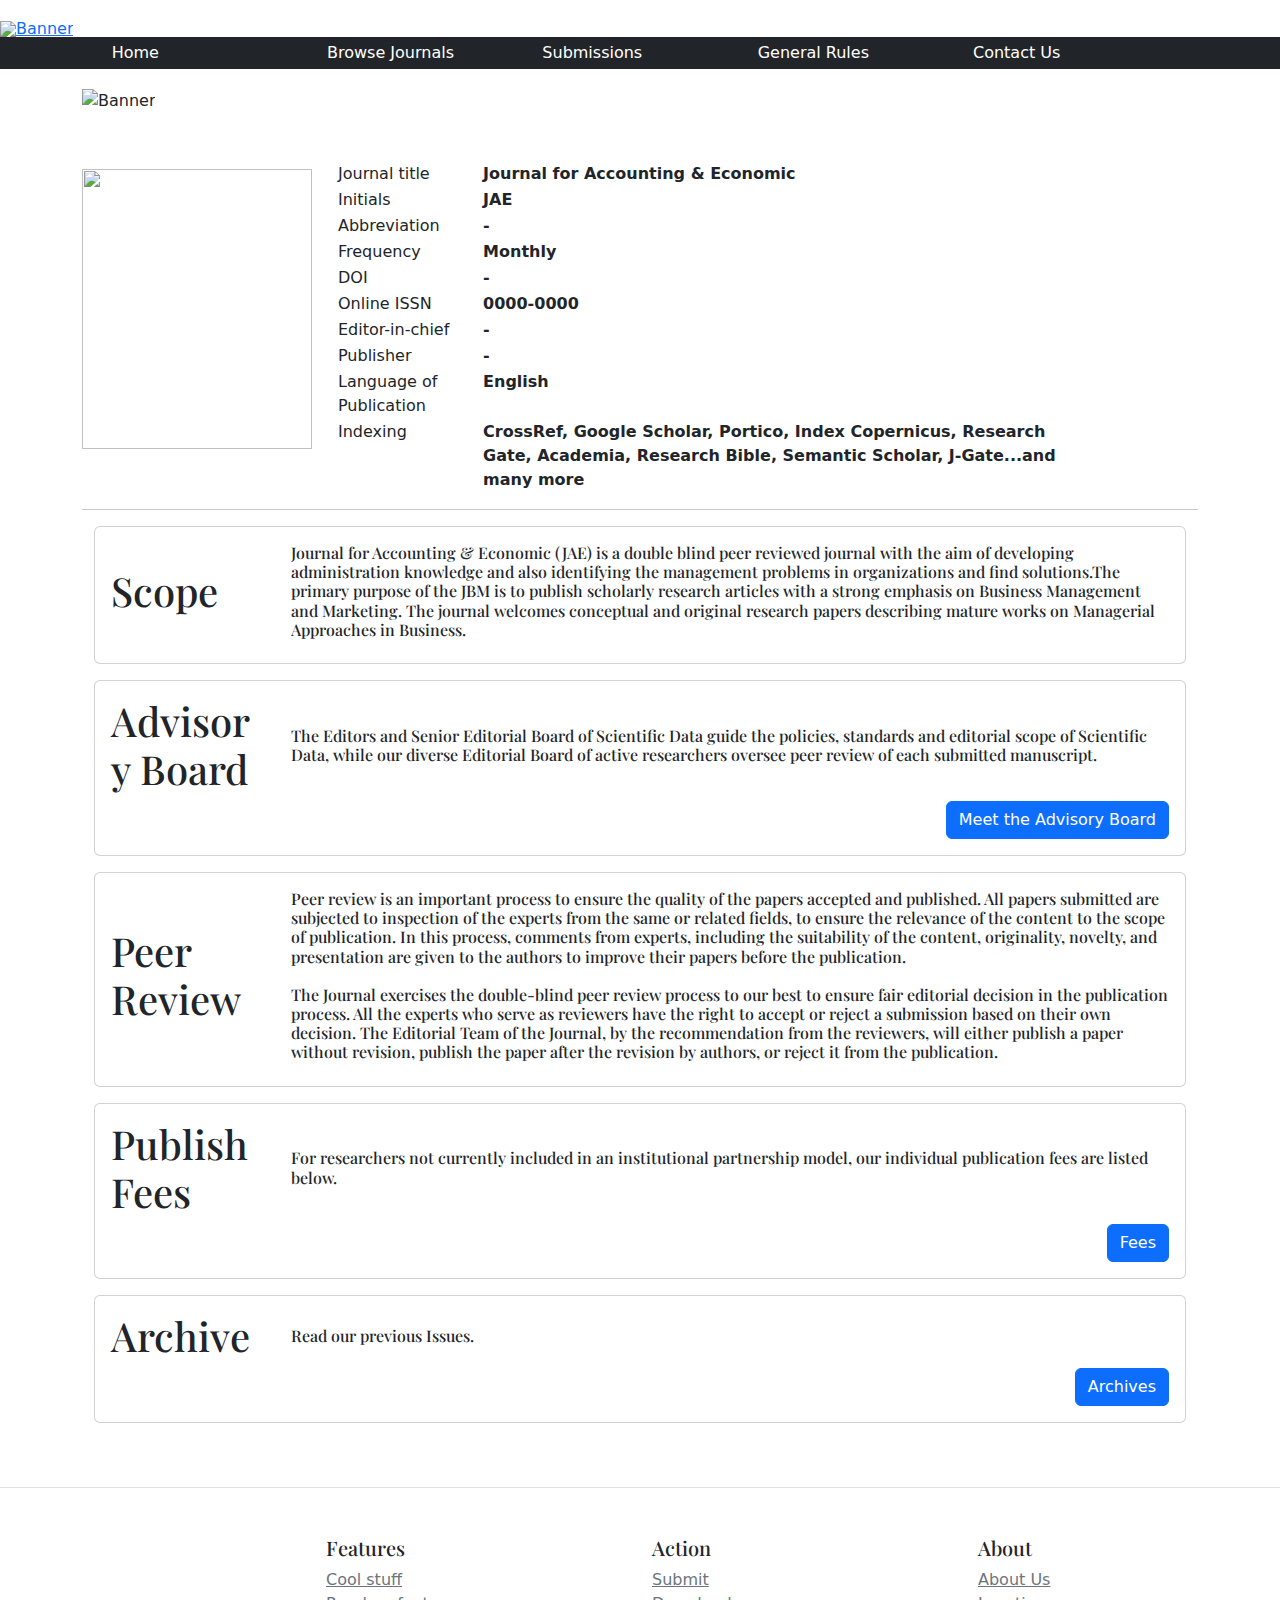
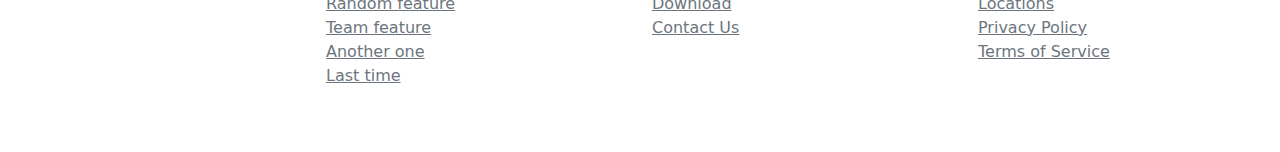
==== Journal/Journal-AE.html @ 98a2f4e5 "Add files via upload" ====
<!doctype html>
<html lang="en">
<head>
    <meta charset="utf-8">
    <meta name="viewport" content="width=device-width, initial-scale=1">
    <meta name="description" content="">
    <meta name="author" content="Mark Otto, Jacob Thornton, and Bootstrap contributors">
    <meta name="generator" content="Hugo 0.79.0">
    <title>STREET100 Journal-Business & Management</title>

    <link rel="canonical" href="https://getbootstrap.com/docs/5.0/examples/blog/">

    

    <!-- Bootstrap core CSS -->
    <link href="../css/bootstrap.css" rel="stylesheet">
    <script src="https://cdn.jsdelivr.net/npm/bootstrap@5.3.0-alpha1/dist/js/bootstrap.bundle.min.js" integrity="sha384-w76AqPfDkMBDXo30jS1Sgez6pr3x5MlQ1ZAGC+nuZB+EYdgRZgiwxhTBTkF7CXvN" crossorigin="anonymous"></script>

    <style>
      .bd-placeholder-img {
        font-size: 1.125rem;
        text-anchor: middle;
        -webkit-user-select: none;
        -moz-user-select: none;
        user-select: none;
      }

      @media (min-width: 768px) {
        .bd-placeholder-img-lg {
          font-size: 3.5rem;
        }
      }
    </style>

    
    <!-- Custom styles for this template -->
    <link href="https://fonts.googleapis.com/css?family=Playfair&#43;Display:700,900&amp;display=swap" rel="stylesheet">
    <!-- Custom styles for this template -->
    <link href="../Style.css" rel="stylesheet">

</head>

<body>

   <header class="blog-header py-3">
    <div class="row">
      <div class="col-12 pt-1">
        <a href="index.html">
          <img class="w-100 vw-100 img-fluid" src="../images/banner-street100.png" alt="Banner"></a>
      </div>
      <nav class="nav justify-content-center bg-dark"> 
          <a class="nav-link headerbar col-md-2 col-12" href="../index.html">Home</a> 
          <a class="nav-link headerbar col-md-2 col-12" href="Journal-Home.html">Browse Journals</a>
          <a class="nav-link headerbar col-md-2 col-12" href="Journal-Submissions.html">Submissions</a> 
          <a class="nav-link headerbar col-md-2 col-12" href="Journal-Rules.html">General Rules</a> 
          <a class="nav-link headerbar col-md-2 col-12" href="Journal-Contact.html">Contact Us</a>  
      </nav> 
    </div>
  </header>


<main class="container"><!-- /.container -->
    <div class="row">
        <div class="col-12 pt-1" >
          <img class="w-100 vw-100 img-fluid" src="../images/banner-AE.png" alt="Banner"></img>
    </div>
    </div>


<div class="pt-5">
        <div style="float: left; padding-right: 25px;">
            <p><img src="../images/journal-cover-AE.png" alt="" width="230" height="280"></p>
        </div>
    <div>
        <table class="data" width="65%" bgcolor="#ffffff">
            <tbody>
                <tr valign="top">
                    <td width="20%">Journal title</td>
                    <td width="80%"><strong>Journal for Accounting & Economic</strong></td>
                </tr>
                <tr valign="top">
                    <td width="20%">Initials</td>
                    <td width="80%"><strong>JAE</strong></td>
                </tr>
                <tr valign="top">
                    <td width="20%">Abbreviation</td>
                    <td width="80%"><strong>-<br></strong></td>
                </tr>
                <tr valign="top">
                    <td width="20%">Frequency</td>
                    <td width="80%"><strong>Monthly</strong></td>
                </tr>
                <tr valign="top">
                    <td width="20%">DOI</td>
                    <td width="80%"><strong>-</strong><strong><br></strong></td>
                </tr>
                <tr valign="top">
                    <td width="20%">Online ISSN</td>
                    <td width="80%"><strong>0000-0000</strong></td>
                </tr>
                <tr valign="top">
                    <td width="20%">Editor-in-chief</td>
                    <td width="80%"><strong>-</strong></td>
                </tr>
                <tr valign="top">
                    <td width="20%">Publisher</td>
                    <td width="80%"><strong>-</strong></td>
                </tr>
                <tr valign="top">
                    <td width="20%">Language of Publication</td>
                    <td width="80%"><strong>English</strong></td>
                </tr>
                <tr valign="top">
                    <td width="20%">Indexing</td>
                    <td width="80%"><strong>CrossRef, Google Scholar, Portico, Index Copernicus, Research Gate, Academia, Research Bible, Semantic Scholar, J-Gate...and many more</strong></td>
                </tr>
            </tbody>
        </table>
        <hr>
    </div>
</div>

<div class="container">
    <div class="row">
        

        <div class="col-xl-12">
            <div class="card mb-3 card-body">
                <div class="row align-items-center">
                    <div class="col-2">
                        <h1>Scope</h1>
                    </div>
                    <div class="col-10">
                        <div class="overflow-hidden flex-nowrap">
                            <h6 class="d-block mb-2">
                            Journal for Accounting & Economic (JAE) is a double blind peer reviewed journal with the aim of developing administration knowledge and also identifying the management problems in organizations and find solutions.The primary purpose of the JBM is to publish scholarly research articles with a strong emphasis on Business Management and Marketing. The journal welcomes conceptual and original research papers describing mature works on Managerial Approaches in Business.
                          </h6>
                        </div>
                    </div>
                </div>
            </div>
        </div>

        <div class="col-xl-12">
            <div class="card mb-3 card-body">
                <div class="row align-items-center">
                    <div class="col-2">
                        <h1>Advisory Board</h1>
                    </div>
                    <div class="col-10">
                        <div class="overflow-hidden flex-nowrap">
                            <h6 class="d-block mb-2">
                            The Editors and Senior Editorial Board of Scientific Data guide the policies, standards and editorial scope of Scientific Data, while our diverse Editorial Board of active researchers oversee peer review of each submitted manuscript.
                          </h6>
                        </div>
                    </div>

                        <!-- Meet the Advisory Board -->
                        <div>
                        <button type="button" class="btn btn-primary float-end" data-bs-toggle="modal" data-bs-target="#exampleModal">
                          Meet the Advisory Board
                        </button></div>

                        <div class="modal fade" id="exampleModal" tabindex="-1" aria-labelledby="exampleModalLabel" aria-hidden="true">
                          <div class="modal-dialog modal-xl">
                            <div class="modal-content">
                              <div class="modal-header">
                                <h1 class="modal-title fs-5" id="exampleModalLabel">Meet the Advisory Board</h1>
                                <button type="button" class="btn-close" data-bs-dismiss="modal" aria-label="Close"></button>
                              </div>
                              <div class="modal-body">
                                <!-- Modal Content -->
                                <div class="album py-5 bg-light">
                                    <div class="container">

                                      <div class="row row-cols-1 row-cols-sm-2 row-cols-md-3 g-3">
                                        <div class="col">
                                          <div class="card shadow-sm">
                                            <svg class="bd-placeholder-img card-img-top" width="100%" height="225" xmlns="http://www.w3.org/2000/svg" role="img" aria-label="Placeholder: Thumbnail" preserveAspectRatio="xMidYMid slice" focusable="false"><title>Placeholder</title><rect width="100%" height="100%" fill="#55595c"/><text x="50%" y="50%" fill="#eceeef" dy=".3em">Thumbnail</text></svg>
                                            <div class="card-body">
                                              <p class="card-text">Board 1</p>
                                            </div>
                                          </div>
                                        </div>
                                        <div class="col">
                                          <div class="card shadow-sm">
                                            <svg class="bd-placeholder-img card-img-top" width="100%" height="225" xmlns="http://www.w3.org/2000/svg" role="img" aria-label="Placeholder: Thumbnail" preserveAspectRatio="xMidYMid slice" focusable="false"><title>Placeholder</title><rect width="100%" height="100%" fill="#55595c"/><text x="50%" y="50%" fill="#eceeef" dy=".3em">Thumbnail</text></svg>
                                            <div class="card-body">
                                              <p class="card-text">Board 2</p>
                                            </div>
                                          </div>
                                        </div>
                                        <div class="col">
                                          <div class="card shadow-sm">
                                            <svg class="bd-placeholder-img card-img-top" width="100%" height="225" xmlns="http://www.w3.org/2000/svg" role="img" aria-label="Placeholder: Thumbnail" preserveAspectRatio="xMidYMid slice" focusable="false"><title>Placeholder</title><rect width="100%" height="100%" fill="#55595c"/><text x="50%" y="50%" fill="#eceeef" dy=".3em">Thumbnail</text></svg>
                                            <div class="card-body">
                                              <p class="card-text">Board 3</p>
                                            </div>
                                          </div>
                                        </div>

                                        <div class="col">
                                          <div class="card shadow-sm">
                                            <svg class="bd-placeholder-img card-img-top" width="100%" height="225" xmlns="http://www.w3.org/2000/svg" role="img" aria-label="Placeholder: Thumbnail" preserveAspectRatio="xMidYMid slice" focusable="false"><title>Placeholder</title><rect width="100%" height="100%" fill="#55595c"/><text x="50%" y="50%" fill="#eceeef" dy=".3em">Thumbnail</text></svg>
                                            <div class="card-body">
                                              <p class="card-text">Board 4</p>
                                            </div>
                                          </div>
                                        </div>
                                        <div class="col">
                                          <div class="card shadow-sm">
                                            <svg class="bd-placeholder-img card-img-top" width="100%" height="225" xmlns="http://www.w3.org/2000/svg" role="img" aria-label="Placeholder: Thumbnail" preserveAspectRatio="xMidYMid slice" focusable="false"><title>Placeholder</title><rect width="100%" height="100%" fill="#55595c"/><text x="50%" y="50%" fill="#eceeef" dy=".3em">Thumbnail</text></svg>
                                            <div class="card-body">
                                              <p class="card-text">Board 5</p>
                                            </div>
                                          </div>
                                        </div>
                                        <div class="col">
                                          <div class="card shadow-sm">
                                            <svg class="bd-placeholder-img card-img-top" width="100%" height="225" xmlns="http://www.w3.org/2000/svg" role="img" aria-label="Placeholder: Thumbnail" preserveAspectRatio="xMidYMid slice" focusable="false"><title>Placeholder</title><rect width="100%" height="100%" fill="#55595c"/><text x="50%" y="50%" fill="#eceeef" dy=".3em">Thumbnail</text></svg>
                                            <div class="card-body">
                                              <p class="card-text">Board 6</p>
                                            </div>
                                          </div>
                                        </div>
                                      </div>
                                    </div>
                                  </div>
                                  <!-- Modal Content -->
                              </div>
                              <div class="modal-footer">
                                <button type="button" class="btn btn-secondary" data-bs-dismiss="modal">Close</button>
                              </div>
                            </div>
                          </div>
                        </div>
                        <!-- Meet the Advisory Board -->

                </div>
            </div>
        </div>

        <div class="col-xl-12">
            <div class="card mb-3 card-body">
                <div class="row align-items-center">
                    <div class="col-2">
                        <h1>Peer Review</h1>
                    </div>
                    <div class="col-10">
                        <div class="overflow-hidden flex-nowrap">
                            <h6 class="d-block mb-2">
                            Peer review is an important process to ensure the quality of the papers accepted and published. All papers submitted are subjected to inspection of the experts from the same or related fields, to ensure the relevance of the content to the scope of publication. In this process, comments from experts, including the suitability of the content, originality, novelty, and presentation are given to the authors to improve their papers before the publication.<br><br>The Journal exercises the double-blind peer review process to our best to ensure fair editorial decision in the publication process. All the experts who serve as reviewers have the right to accept or reject a submission based on their own decision. The Editorial Team of the Journal, by the recommendation from the reviewers, will either publish a paper without revision, publish the paper after the revision by authors, or reject it from the publication.
                          </h6>
                        </div>
                    </div>
                </div>
            </div>
        </div>

        <div class="col-xl-12">
            <div class="card mb-3 card-body">
                <div class="row align-items-center">
                    <div class="col-2">
                        <h1>Publish Fees</h1>
                    </div>
                    <div class="col-10">
                        <div class="overflow-hidden flex-nowrap">
                            <h6 class="d-block mb-2">
                            For researchers not currently included in an institutional partnership model, our individual publication fees are listed below.
                          </h6>
                        </div>
                    </div>
                    <div class="float-end d-flex justify-content-end"><a href="Journal-Rules.html#Fees" class="btn btn-primary">Fees</a></div>
                </div>
            </div>
        </div>

        <div class="col-xl-12">
            <div class="card mb-3 card-body">
                <div class="row align-items-center">
                    <div class="col-2">
                        <h1>Archive</h1>
                    </div>
                    <div class="col-10">
                        <div class="overflow-hidden flex-nowrap">
                            <h6 class="d-block mb-2">
                            Read our previous Issues.
                          </h6>
                        </div>
                    </div>
                    <!-- Archives -->
                        <div>
                        <button type="button" class="btn btn-primary float-end" data-bs-toggle="modal" data-bs-target="#ArchivesModal">
                          Archives
                        </button></div>

                        <div class="modal fade" id="ArchivesModal" tabindex="-1" aria-labelledby="ArchivesModal" aria-hidden="true">
                          <div class="modal-dialog modal-xl">
                            <div class="modal-content">
                              <div class="modal-header">
                                <h1 class="modal-title fs-5" id="ArchivesModal">Archives for JYS</h1>
                                <button type="button" class="btn-close" data-bs-dismiss="modal" aria-label="Close"></button>
                              </div>
                              <div class="modal-body">
                                <!-- Modal Content -->
                                <div class="album py-5 bg-light">
                                    <div class="container">

                                      <div class="row row-cols-1 row-cols-sm-2 row-cols-md-3 g-3">
                                        <div class="col">
                                          <div class="card shadow-sm">
                                            <svg class="bd-placeholder-img card-img-top" width="100%" height="225" xmlns="http://www.w3.org/2000/svg" role="img" aria-label="Placeholder: Thumbnail" preserveAspectRatio="xMidYMid slice" focusable="false"><title>Placeholder</title><rect width="100%" height="100%" fill="#55595c"/><text x="50%" y="50%" fill="#eceeef" dy=".3em">Thumbnail</text></svg>
                                            <div class="card-body">
                                              <p class="card-text">Volume 2 Issue 1 - January, 2023</p>
                                            </div>
                                          </div>
                                        </div>
                                        <div class="col">
                                          <div class="card shadow-sm">
                                            <svg class="bd-placeholder-img card-img-top" width="100%" height="225" xmlns="http://www.w3.org/2000/svg" role="img" aria-label="Placeholder: Thumbnail" preserveAspectRatio="xMidYMid slice" focusable="false"><title>Placeholder</title><rect width="100%" height="100%" fill="#55595c"/><text x="50%" y="50%" fill="#eceeef" dy=".3em">Thumbnail</text></svg>
                                            <div class="card-body">
                                              <p class="card-text">Volume 1 Issue 12 - December, 2022</p>
                                            </div>
                                          </div>
                                        </div>
                                        <div class="col">
                                          <div class="card shadow-sm">
                                            <svg class="bd-placeholder-img card-img-top" width="100%" height="225" xmlns="http://www.w3.org/2000/svg" role="img" aria-label="Placeholder: Thumbnail" preserveAspectRatio="xMidYMid slice" focusable="false"><title>Placeholder</title><rect width="100%" height="100%" fill="#55595c"/><text x="50%" y="50%" fill="#eceeef" dy=".3em">Thumbnail</text></svg>
                                            <div class="card-body">
                                              <p class="card-text">Volume 1 Issue 11 - November, 2022</p>
                                            </div>
                                          </div>
                                        </div>

                                        <div class="col">
                                          <div class="card shadow-sm">
                                            <svg class="bd-placeholder-img card-img-top" width="100%" height="225" xmlns="http://www.w3.org/2000/svg" role="img" aria-label="Placeholder: Thumbnail" preserveAspectRatio="xMidYMid slice" focusable="false"><title>Placeholder</title><rect width="100%" height="100%" fill="#55595c"/><text x="50%" y="50%" fill="#eceeef" dy=".3em">Thumbnail</text></svg>
                                            <div class="card-body">
                                              <p class="card-text">Volume 1 Issue 10 - October, 2022</p>
                                            </div>
                                          </div>
                                        </div>
                                        <div class="col">
                                          <div class="card shadow-sm">
                                            <svg class="bd-placeholder-img card-img-top" width="100%" height="225" xmlns="http://www.w3.org/2000/svg" role="img" aria-label="Placeholder: Thumbnail" preserveAspectRatio="xMidYMid slice" focusable="false"><title>Placeholder</title><rect width="100%" height="100%" fill="#55595c"/><text x="50%" y="50%" fill="#eceeef" dy=".3em">Thumbnail</text></svg>
                                            <div class="card-body">
                                              <p class="card-text">Volume 1 Issue 9 - September, 2022</p>
                                            </div>
                                          </div>
                                        </div>
                                        <div class="col">
                                          <div class="card shadow-sm">
                                            <svg class="bd-placeholder-img card-img-top" width="100%" height="225" xmlns="http://www.w3.org/2000/svg" role="img" aria-label="Placeholder: Thumbnail" preserveAspectRatio="xMidYMid slice" focusable="false"><title>Placeholder</title><rect width="100%" height="100%" fill="#55595c"/><text x="50%" y="50%" fill="#eceeef" dy=".3em">Thumbnail</text></svg>
                                            <div class="card-body">
                                              <p class="card-text">Volume 1 Issue 8 - August, 2022</p>
                                            </div>
                                          </div>
                                        </div>
                                      </div>
                                    </div>
                                  </div>
                                  <!-- Modal Content -->
                              </div>
                              <div class="modal-footer">
                                <a class="btn btn-primary" href="#" role="button">More Issues</a>
                                <button type="button" class="btn btn-secondary" data-bs-dismiss="modal">Close</button>
                              </div>
                            </div>
                          </div>
                        </div>
                        <!-- Archives -->
                </div>
            </div>
        </div>

    </div>
</div>
    

</main><!-- /.container -->

<footer class="pt-4 my-md-5 pt-md-5 border-top">
    <div class="row">
      <div class="col-12 col-md">
        <small class="d-block mb-3 text-muted"></small>
      </div>
      <div class="col-4 col-md">
        <h5>Features</h5>
        <ul class="list-unstyled text-small">
          <li><a class="link-secondary" href="#">Cool stuff</a></li>
          <li><a class="link-secondary" href="#">Random feature</a></li>
          <li><a class="link-secondary" href="#">Team feature</a></li>
          <li><a class="link-secondary" href="#">Another one</a></li>
          <li><a class="link-secondary" href="#">Last time</a></li>
        </ul>
      </div>
      <div class="col-4 col-md">
        <h5>Action</h5>
        <ul class="list-unstyled text-small">
          <li><a class="link-secondary" href="#">Submit</a></li>
          <li><a class="link-secondary" href="#">Download</a></li>
          <li><a class="link-secondary" href="#">Contact Us</a></li>
        </ul>
      </div>
      <div class="col-4 col-md">
        <h5>About</h5>
        <ul class="list-unstyled text-small">
          <li><a class="link-secondary" href="#">About Us</a></li>
          <li><a class="link-secondary" href="#">Locations</a></li>
          <li><a class="link-secondary" href="#">Privacy Policy</a></li>
          <li><a class="link-secondary" href="#">Terms of Service</a></li>
        </ul>
      </div>
    </div>
  </footer>


    
  </body>
</html>
---- Style.css ----
/* stylelint-disable selector-list-comma-newline-after */

.blog-header {
  line-height: 1;
}

.blog-header-logo {
  font-family: "Playfair Display", Georgia, "Times New Roman", serif/*rtl:Amiri, Georgia, "Times New Roman", serif*/;
  font-size: 2.25rem;
}

.blog-header-logo:hover {
  text-decoration: none;
}

h1, h2, h3, h4, h5, h6 {
  font-family: "Playfair Display", Georgia, "Times New Roman", serif/*rtl:Amiri, Georgia, "Times New Roman", serif*/;
}

.display-4 {
  font-size: 2.5rem;
}
@media (min-width: 768px) {
  .display-4 {
    font-size: 3rem;
  }
}

.nav-scroller {
  position: relative;
  z-index: 2;
  height: 2.75rem;
  overflow-y: hidden;
}

.nav-scroller .nav {
  display: flex;
  flex-wrap: nowrap;
  padding-bottom: 1rem;
  margin-top: -1px;
  overflow-x: auto;
  text-align: center;
  white-space: nowrap;
  -webkit-overflow-scrolling: touch;
}

.nav-scroller .nav-link {
  padding-top: .75rem;
  padding-bottom: .75rem;
  font-size: .875rem;
}

.card-img-right {
  height: 100%;
  border-radius: 0 3px 3px 0;
}

.flex-auto {
  flex: 0 0 auto;
}

.h-250 { height: 250px; }
@media (min-width: 768px) {
  .h-md-250 { height: 250px; }
}

/* Pagination */
.blog-pagination {
  margin-bottom: 4rem;
}
.blog-pagination > .btn {
  border-radius: 2rem;
}

/*
 * Blog posts
 */
.blog-post {
  margin-bottom: 4rem;
}
.blog-post-title {
  margin-bottom: .25rem;
  font-size: 2.5rem;
}
.blog-post-meta {
  margin-bottom: 1.25rem;
  color: #727272;
}

/*
 * Footer
 */
.blog-footer {
  padding: 2.5rem 0;
  color: #727272;
  text-align: center;
  background-color: #f9f9f9;
  border-top: .05rem solid #e5e5e5;
}
.blog-footer p:last-child {
  margin-bottom: 0;
}

#banner-img {
  height: auto;
  max-width: 100%;
 
}

.required:after { 
   content:"*";
   color:red;
}

.row .nav-link.headerbar {
  color: white;
}

/*
 * Training programs
 */

.wrap {
    display: flex;
    background: white;
    padding: 1rem 1rem 1rem 1rem;
    border-radius: 0.5rem;
    box-shadow: 7px 7px 30px -5px rgba(0,0,0,0.1);
    margin-bottom: 2rem;
}

.wrap:hover {
    background: linear-gradient(135deg,#6394ff 0%,#0a193b 100%);
    color: white;
}

.ico-wrap {
    margin: auto;
}

.mbr-iconfont {
    font-size: 4.5rem !important;
    color: #313131;
    margin: 1rem;
    padding-right: 1rem;
}
.vcenter {
    margin: auto;
}

.mbr-section-title3 {
    text-align: left;
}
h2 {
    margin-top: 0.5rem;
    margin-bottom: 0.5rem;
}
.display-5 {
    font-family: 'Source Sans Pro',sans-serif;
    font-size: 1.4rem;
}
.mbr-bold {
    font-weight: 700;
}

 p {
    padding-top: 0.5rem;
    padding-bottom: 0.5rem;
    line-height: 25px;
}
.display-6 {
    font-family: 'Source Sans Pro',sans-serif;
    font-size: 1rem}

/*Images*/

.image-management {
   content:url(images/management.jpg);
   width:200px; 
   height:200px;
}

.image-PR {
   content:url(images/PR.jpeg);
   width:200px; 
   height:200px;
}

.image-IT {
   content:url(images/IT.jpg);
   width:200px; 
   height:200px;
}

.image-HR {
   content:url(images/HR.jpg);
   width:200px; 
   height:200px;
}

.image-BM {
   content:url(images/Journal-cover-BM.png);
   width:255px; 
   height:330px;
}

.image-ET {
   content:url(images/Journal-cover-ET.png);
   width:255px; 
   height:330px;
}

.image-AE {
   content:url(images/Journal-cover-AE.png);
   width:255px; 
   height:330px;
}

.image-Young {
   content:url(images/Journal-cover-Young.png);
   width:255px; 
   height:330px;
}
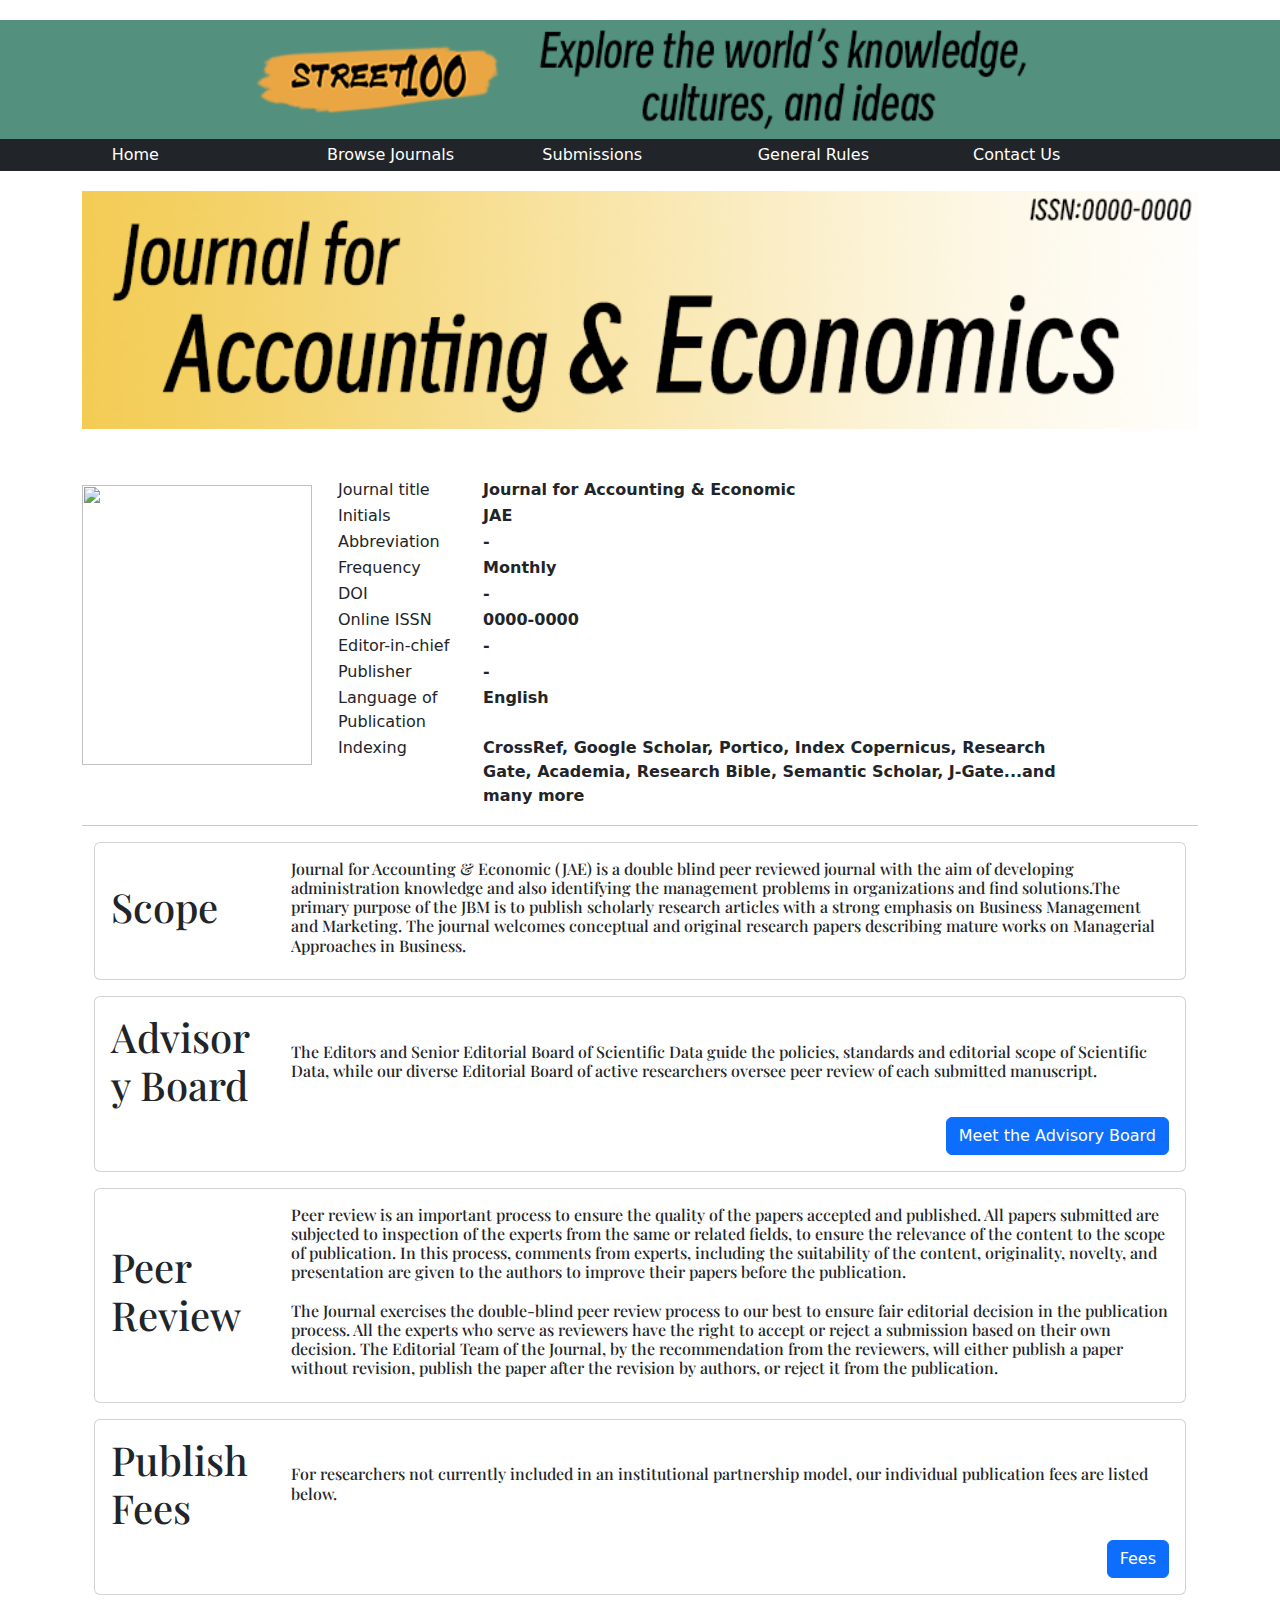
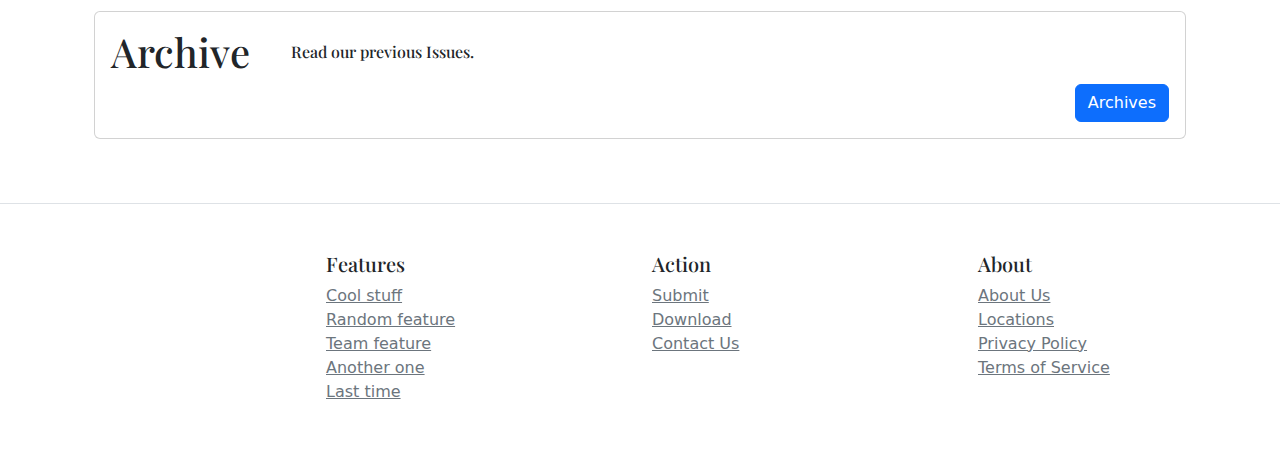
==== commit 63f9aeae: "Add files via upload" ====
--- a/Journal/Journal-AE.html
+++ b/Journal/Journal-AE.html
@@ -46,7 +46,7 @@
     <div class="row">
       <div class="col-12 pt-1">
         <a href="index.html">
-          <img class="w-100 vw-100 img-fluid" src="../images/banner-street100.png" alt="Banner"></a>
+          <img class="w-100 vw-100 img-fluid" src="../images/Banner-street100.png" alt="Banner"></a>
       </div>
       <nav class="nav justify-content-center bg-dark"> 
           <a class="nav-link headerbar col-md-2 col-12" href="../index.html">Home</a> 
@@ -62,14 +62,14 @@
 <main class="container"><!-- /.container -->
     <div class="row">
         <div class="col-12 pt-1" >
-          <img class="w-100 vw-100 img-fluid" src="../images/banner-AE.png" alt="Banner"></img>
+          <img class="w-100 vw-100 img-fluid" src="../images/Banner-AE.png" alt="Banner"></img>
     </div>
     </div>
 
 
 <div class="pt-5">
         <div style="float: left; padding-right: 25px;">
-            <p><img src="../images/journal-cover-AE.png" alt="" width="230" height="280"></p>
+            <p><img src="../images/Journal-cover-AE.png" alt="" width="230" height="280"></p>
         </div>
     <div>
         <table class="data" width="65%" bgcolor="#ffffff">
